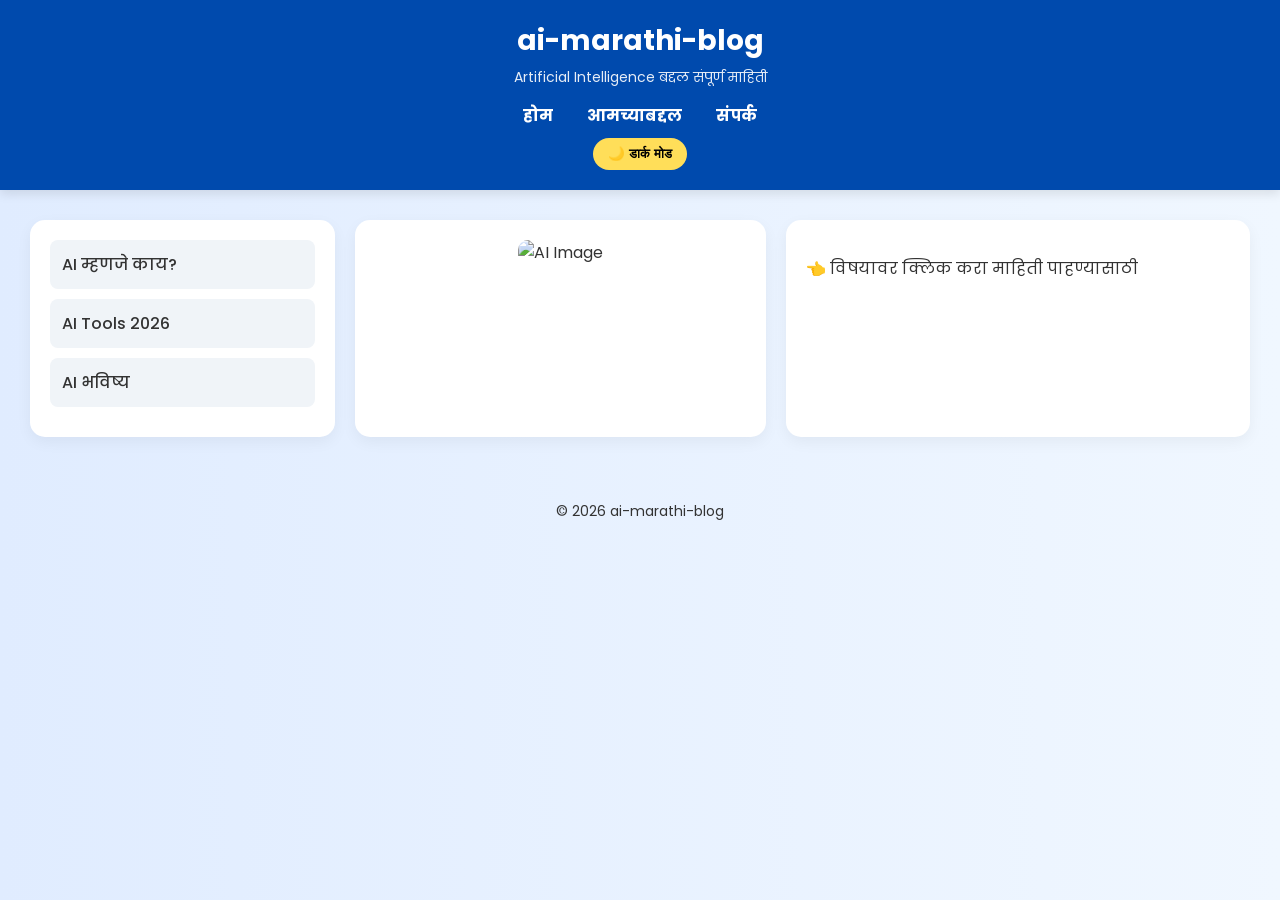
==== index.html @ ceb0c99f "Update index.html for localization and layout changes" ====
<!DOCTYPE html>
<html lang="mr">
<head>
    <meta charset="UTF-8">
    <meta name="viewport" content="width=device-width, initial-scale=1.0">
    <title>AI Marathi Blog - होम</title>
    <link href="https://fonts.googleapis.com/css2?family=Poppins:wght@300;400;600&display=swap" rel="stylesheet">
    <link rel="stylesheet" href="style.css">
</head>
<body>

<header>
    <h1>ai-marathi-blog</h1>
    <p>Artificial Intelligence बद्दल संपूर्ण माहिती</p>

    <nav style="margin-top: 15px;">
        <a href="index.html" style="color:white; margin: 0 15px; text-decoration:none; font-weight:bold;">होम</a>
        <a href="about.html" style="color:white; margin: 0 15px; text-decoration:none; font-weight:bold;">आमच्याबद्दल</a>
        <a href="contact.html" style="color:white; margin: 0 15px; text-decoration:none; font-weight:bold;">संपर्क</a>
    </nav>

    <button id="dark-mode-btn" onclick="toggleDarkMode()">🌙 डार्क मोड</button>
</header>

<div class="container">
    <div class="box box-left">
        <div class="topic" onclick="showContent('ai')">AI म्हणजे काय?</div>
        <div class="topic" onclick="showContent('tools')">AI Tools 2026</div>
        <div class="topic" onclick="showContent('future')">AI भविष्य</div>
    </div>

    <div class="box box-middle">
        <img src="https://images.unsplash.com/photo-1677442136019-21780ecad995" alt="AI Image">
    </div>

    <div class="box box-right" id="main-content">
        <p>👈 विषयावर क्लिक करा माहिती पाहण्यासाठी</p>
    </div>
</div>

<footer>
    <p>© 2026 ai-marathi-blog</p>
</footer>

<script src="script.js"></script>
</body>
</html>
---- style.css ----
/* बेसिक सेटिंग्स */
body {
    margin: 0;
    font-family: 'Poppins', sans-serif;
    background: linear-gradient(to right, #e0ecff, #f0f7ff);
    transition: 0.3s;
    color: #333;
}

/* हेडर - निळी पट्टी */
header {
    background: #004aad;
    color: white;
    text-align: center;
    padding: 20px;
    box-shadow: 0 4px 10px rgba(0,0,0,0.1);
}

header h1 { margin: 0; font-size: 28px; }
header p { margin: 5px 0; font-size: 14px; opacity: 0.9; }

/* डार्क मोड बटन */
#dark-mode-btn {
    background: #ffde59;
    border: none;
    padding: 8px 15px;
    border-radius: 20px;
    cursor: pointer;
    font-weight: bold;
    margin-top: 10px;
}

/* मेन कंटेनर */
.container {
    display: flex;
    padding: 30px;
    gap: 20px;
    justify-content: center;
}

.box-left, .box-middle, .box-right {
    background: white;
    padding: 20px;
    border-radius: 15px;
    box-shadow: 0 5px 15px rgba(0,0,0,0.05);
    transition: 0.3s;
}

.box-left { width: 25%; }
.box-middle { width: 35%; text-align: center; }
.box-right { width: 40%; line-height: 1.6; }

.box-middle img {
    width: 100%;
    border-radius: 10px;
}

.topic {
    padding: 12px;
    margin-bottom: 10px;
    background: #f0f4f8;
    border-radius: 8px;
    cursor: pointer;
    font-weight: 500;
}

.topic:hover { background: #007bff; color: white; }

/* --- डार्क मोड स्टाईल्स --- */
body.dark-mode {
    background: #121212 !important;
    color: #ffffff !important;
}

body.dark-mode .box-left, 
body.dark-mode .box-middle, 
body.dark-mode .box-right {
    background: #1e1e1e !important;
    color: white !important;
}

body.dark-mode header {
    background: linear-gradient(90deg, #000, #333) !important;
}

body.dark-mode .topic {
    background: #2d2d2d !important;
    color: white !important;
}

footer { text-align: center; padding: 20px; font-size: 14px; }
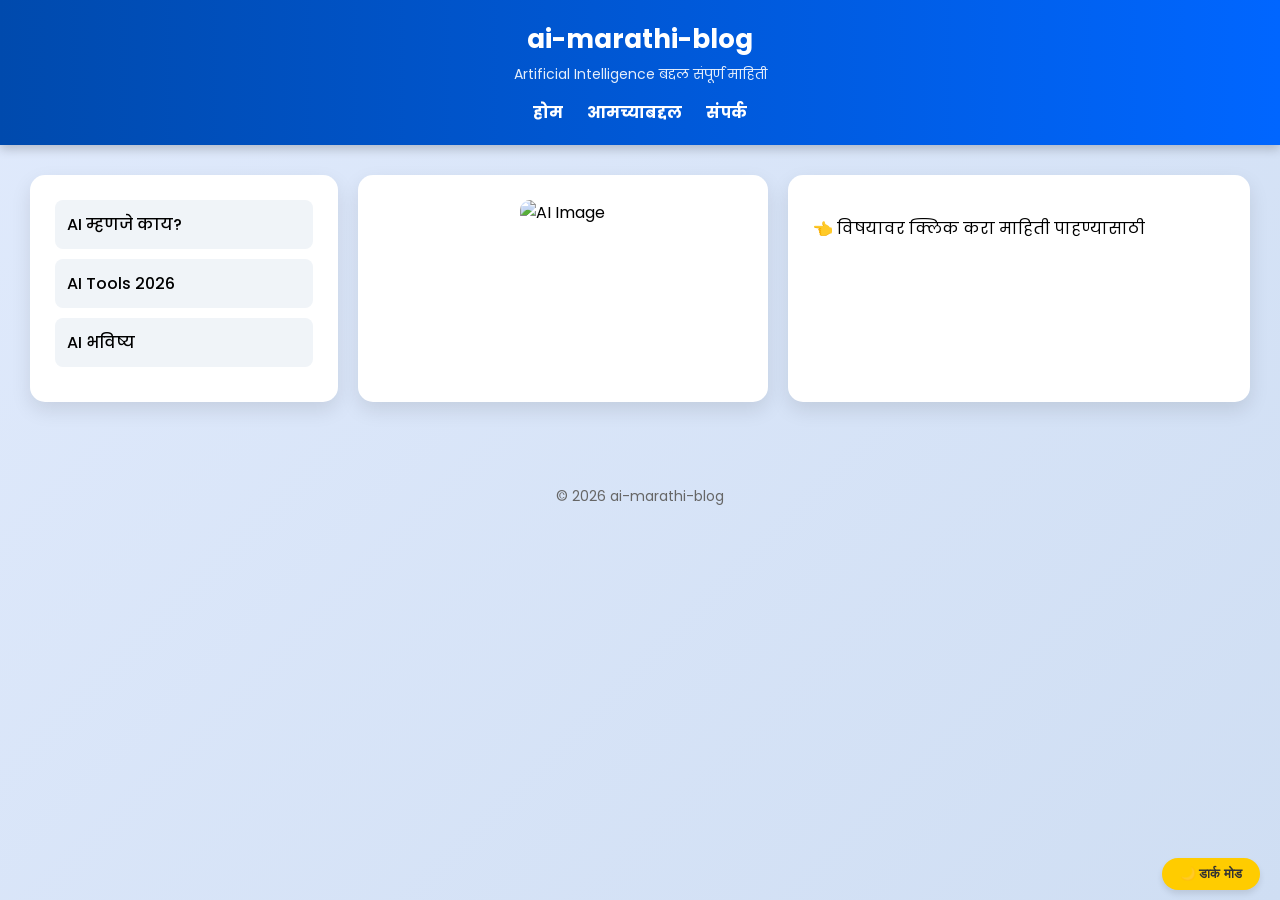
==== commit aa14bf26: "Redesign header with flexbox layout and styles" ====
--- a/index.html
+++ b/index.html
@@ -9,19 +9,25 @@
 </head>
 <body>
 
-<header>
-    <h1>ai-marathi-blog</h1>
-    <p>Artificial Intelligence बद्दल संपूर्ण माहिती</p>
+<header style="display: flex; justify-content: space-between; align-items: center; padding: 20px 40px; background: linear-gradient(to right, #004aad, #0066ff); color: white;">
+    
+    <div style="flex: 1;"></div> 
 
-    <nav style="margin-top: 15px;">
-        <a href="index.html" style="color:white; margin: 0 15px; text-decoration:none; font-weight:bold;">होम</a>
-        <a href="about.html" style="color:white; margin: 0 15px; text-decoration:none; font-weight:bold;">आमच्याबद्दल</a>
-        <a href="contact.html" style="color:white; margin: 0 15px; text-decoration:none; font-weight:bold;">संपर्क</a>
-    </nav>
+    <div style="flex: 2; text-align: center;">
+        <h1 style="margin: 0; font-size: 26px;">ai-marathi-blog</h1>
+        <p style="margin: 5px 0; font-size: 14px; opacity: 0.9;">Artificial Intelligence बद्दल संपूर्ण माहिती</p>
+        <nav style="margin-top: 15px;">
+            <a href="index.html" style="color:white; margin: 0 10px; text-decoration:none; font-weight:bold;">होम</a>
+            <a href="about.html" style="color:white; margin: 0 10px; text-decoration:none; font-weight:bold;">आमच्याबद्दल</a>
+            <a href="contact.html" style="color:white; margin: 0 10px; text-decoration:none; font-weight:bold;">संपर्क</a>
+        </nav>
+    </div>
 
-    <button id="dark-mode-btn" onclick="toggleDarkMode()">🌙 डार्क मोड</button>
+    <div style="flex: 1; text-align: right;">
+        <button id="dark-mode-btn" onclick="toggleDarkMode()" style="background:#ffcc00; color:#333; border:none; padding:8px 18px; border-radius:20px; cursor:pointer; font-weight:bold; box-shadow: 0 4px 6px rgba(0,0,0,0.1);">🌙 डार्क मोड</button>
+    </div>
+
 </header>
-
 <div class="container">
     <div class="box box-left">
         <div class="topic" onclick="showContent('ai')">AI म्हणजे काय?</div>
--- a/style.css
+++ b/style.css
@@ -1,36 +1,67 @@
-/* बेसिक सेटिंग्स */
+/* १. बेसिक सेटिंग्स */
 body {
+    font-family: 'Poppins', sans-serif;
     margin: 0;
-    font-family: 'Poppins', sans-serif;
-    background: linear-gradient(to right, #e0ecff, #f0f7ff);
-    transition: 0.3s;
-    color: #333;
+    padding: 0;
+    /* निळा आणि राखाडी रंगाचं सुंदर मिश्रण */
+    background: linear-gradient(135deg, #e0eafc 0%, #cfdef3 100%);
+    min-height: 100vh;
+}
+/* हेडर अधिक स्टायलिश करण्यासाठी */
+header {
+    background: #004aad; /* तुमचा मूळ निळा रंग */
+    background: linear-gradient(to right, #004aad, #0066ff); /* निळ्या रंगाची छटा */
+    color: white;
+    padding: 30px 20px;
+    text-align: center;
+    box-shadow: 0 4px 10px rgba(0,0,0,0.2);
 }
 
-/* हेडर - निळी पट्टी */
-header {
-    background: #004aad;
-    color: white;
-    text-align: center;
-    padding: 20px;
-    box-shadow: 0 4px 10px rgba(0,0,0,0.1);
+/* डार्क मोड बटन अधिक सुंदर करण्यासाठी */
+#dark-mode-btn {
+    background-color: #ffcc00; /* पिवळसर छटा जेणेकरून ते उठून दिसेल */
+    color: #333;
+    border: none;
+    padding: 10px 20px;
+    border-radius: 25px;
+    cursor: pointer;
+    font-weight: bold;
+    font-size: 14px;
+    box-shadow: 0 4px 15px rgba(0,0,0,0.2);
+    transition: 0.3s;
+}
+
+/* बटनवर माउस नेल्यावर होणारा बदल */
+#dark-mode-btn:hover {
+    background-color: #e6b800;
+    transform: scale(1.05); /* बटन थोडं मोठं होईल */
 }
 
 header h1 { margin: 0; font-size: 28px; }
 header p { margin: 5px 0; font-size: 14px; opacity: 0.9; }
 
-/* डार्क मोड बटन */
+/* ३. डार्क मोड बटन - उजव्या कोपऱ्यात खाली */
 #dark-mode-btn {
+    position: absolute;
+    right: 20px;
+    bottom: 10px;
     background: #ffde59;
     border: none;
-    padding: 8px 15px;
+    padding: 6px 15px;
     border-radius: 20px;
     cursor: pointer;
     font-weight: bold;
-    margin-top: 10px;
+    font-size: 13px;
+    box-shadow: 0 2px 5px rgba(0,0,0,0.2);
+    transition: 0.3s;
 }
 
-/* मेन कंटेनर */
+#dark-mode-btn:hover {
+    background: #f0c808;
+    transform: scale(1.05);
+}
+
+/* ४. मेन कंटेनर आणि बॉक्सेस */
 .container {
     display: flex;
     padding: 30px;
@@ -38,12 +69,14 @@
     justify-content: center;
 }
 
-.box-left, .box-middle, .box-right {
+.box {
     background: white;
-    padding: 20px;
-    border-radius: 15px;
-    box-shadow: 0 5px 15px rgba(0,0,0,0.05);
-    transition: 0.3s;
+    padding: 25px;
+    /* कोपरे थोडे गोल करण्यासाठी */
+    border-radius: 15px; 
+    /* सुंदर आणि हलकी सावली (Shadow) */
+    box-shadow: 0 8px 20px rgba(0, 0, 0, 0.1);
+    margin-bottom: 20px;
 }
 
 .box-left { width: 25%; }
@@ -53,8 +86,14 @@
 .box-middle img {
     width: 100%;
     border-radius: 10px;
+    transition: 0.4s;
 }
 
+.box-middle img:hover {
+    transform: scale(1.05);
+}
+
+/* ५. टॉपिक्स/बटन्स */
 .topic {
     padding: 12px;
     margin-bottom: 10px;
@@ -62,21 +101,27 @@
     border-radius: 8px;
     cursor: pointer;
     font-weight: 500;
+    transition: 0.3s;
 }
 
-.topic:hover { background: #007bff; color: white; }
+.topic:hover {
+    background: #007bff;
+    color: white;
+}
 
-/* --- डार्क मोड स्टाईल्स --- */
+/* ६. डार्क मोड ऍक्टिव्हेट झाल्यावर दिसणारे रंग */
 body.dark-mode {
     background: #121212 !important;
     color: #ffffff !important;
 }
 
+body.dark-mode .box, 
 body.dark-mode .box-left, 
 body.dark-mode .box-middle, 
 body.dark-mode .box-right {
     background: #1e1e1e !important;
     color: white !important;
+    box-shadow: 0 4px 15px rgba(255,255,255,0.05);
 }
 
 body.dark-mode header {
@@ -88,4 +133,10 @@
     color: white !important;
 }
 
-footer { text-align: center; padding: 20px; font-size: 14px; }
+/* ७. फूटर */
+footer {
+    text-align: center;
+    padding: 20px;
+    font-size: 14px;
+    color: #666;
+}
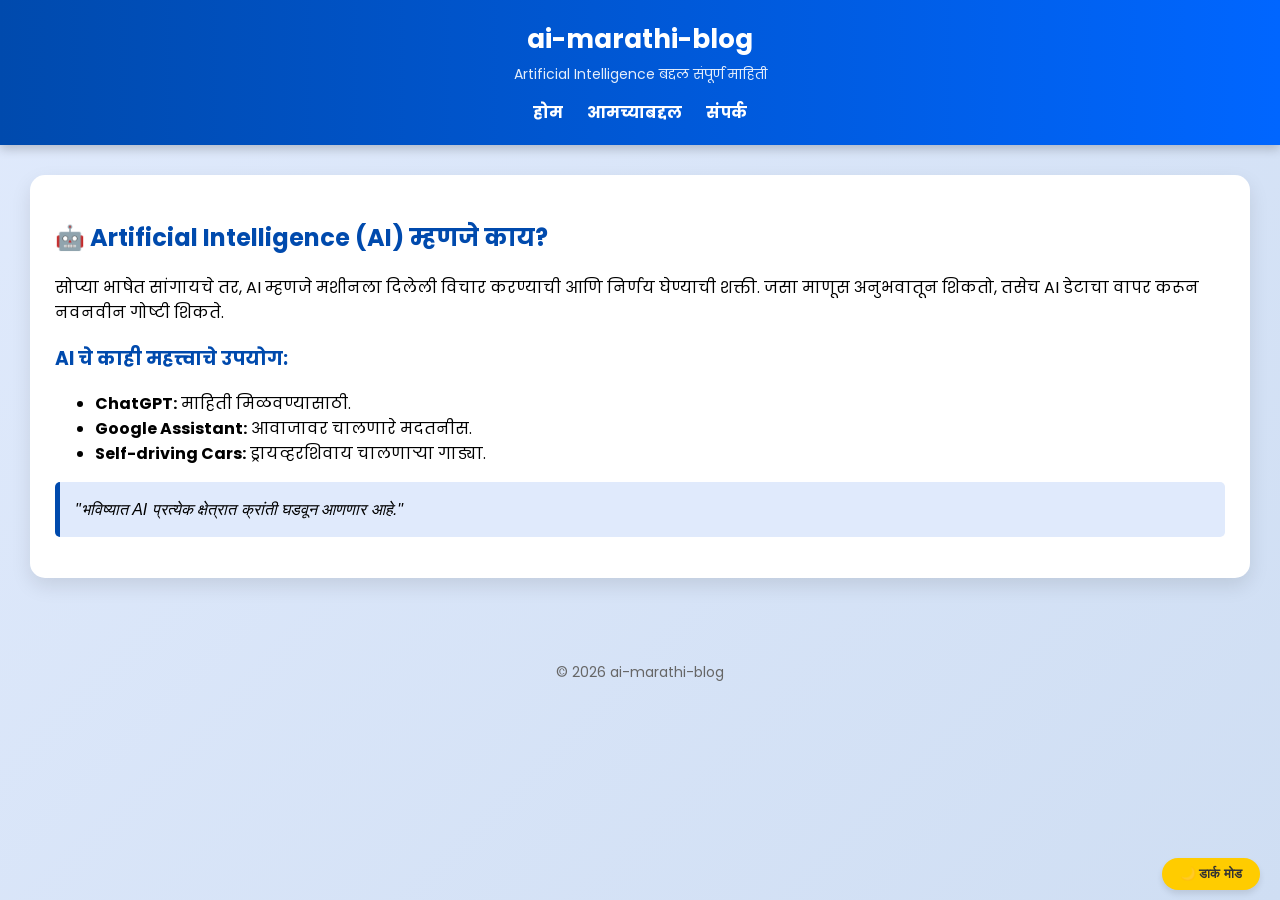
==== commit fb4e8da0: "Update index.html" ====
--- a/index.html
+++ b/index.html
@@ -27,20 +27,23 @@
         <button id="dark-mode-btn" onclick="toggleDarkMode()" style="background:#ffcc00; color:#333; border:none; padding:8px 18px; border-radius:20px; cursor:pointer; font-weight:bold; box-shadow: 0 4px 6px rgba(0,0,0,0.1);">🌙 डार्क मोड</button>
     </div>
 
-</header>
+</header> 
+
 <div class="container">
-    <div class="box box-left">
-        <div class="topic" onclick="showContent('ai')">AI म्हणजे काय?</div>
-        <div class="topic" onclick="showContent('tools')">AI Tools 2026</div>
-        <div class="topic" onclick="showContent('future')">AI भविष्य</div>
-    </div>
-
-    <div class="box box-middle">
-        <img src="https://images.unsplash.com/photo-1677442136019-21780ecad995" alt="AI Image">
-    </div>
-
-    <div class="box box-right" id="main-content">
-        <p>👈 विषयावर क्लिक करा माहिती पाहण्यासाठी</p>
+    <div class="box">
+        <h2 style="color: #004aad;">🤖 Artificial Intelligence (AI) म्हणजे काय?</h2>
+        <p>सोप्या भाषेत सांगायचे तर, AI म्हणजे मशीनला दिलेली विचार करण्याची आणि निर्णय घेण्याची शक्ती. जसा माणूस अनुभवातून शिकतो, तसेच AI डेटाचा वापर करून नवनवीन गोष्टी शिकते.</p>
+        
+        <h3 style="color: #004aad;">AI चे काही महत्त्वाचे उपयोग:</h3>
+        <ul>
+            <li><strong>ChatGPT:</strong> माहिती मिळवण्यासाठी.</li>
+            <li><strong>Google Assistant:</strong> आवाजावर चालणारे मदतनीस.</li>
+            <li><strong>Self-driving Cars:</strong> ड्रायव्हरशिवाय चालणाऱ्या गाड्या.</li>
+        </ul>
+        
+        <p style="background: #e0eafc; padding: 15px; border-left: 5px solid #004aad; border-radius: 5px;">
+            <em>"भविष्यात AI प्रत्येक क्षेत्रात क्रांती घडवून आणणार आहे."</em>
+        </p>
     </div>
 </div>
 
--- a/style.css
+++ b/style.css
@@ -9,14 +9,17 @@
 }
 /* हेडर अधिक स्टायलिश करण्यासाठी */
 header {
-    background: #004aad; /* तुमचा मूळ निळा रंग */
-    background: linear-gradient(to right, #004aad, #0066ff); /* निळ्या रंगाची छटा */
+    background: #004aad;
+    background: linear-gradient(to right, #004aad, #0066ff);
     color: white;
-    padding: 30px 20px;
+    padding: 15px 30px;
     text-align: center;
     box-shadow: 0 4px 10px rgba(0,0,0,0.2);
+    display: flex; /* हे महत्त्वाचे आहे */
+    justify-content: space-between;
+    align-items: center;
+    min-height: 80px;
 }
-
 /* डार्क मोड बटन अधिक सुंदर करण्यासाठी */
 #dark-mode-btn {
     background-color: #ffcc00; /* पिवळसर छटा जेणेकरून ते उठून दिसेल */
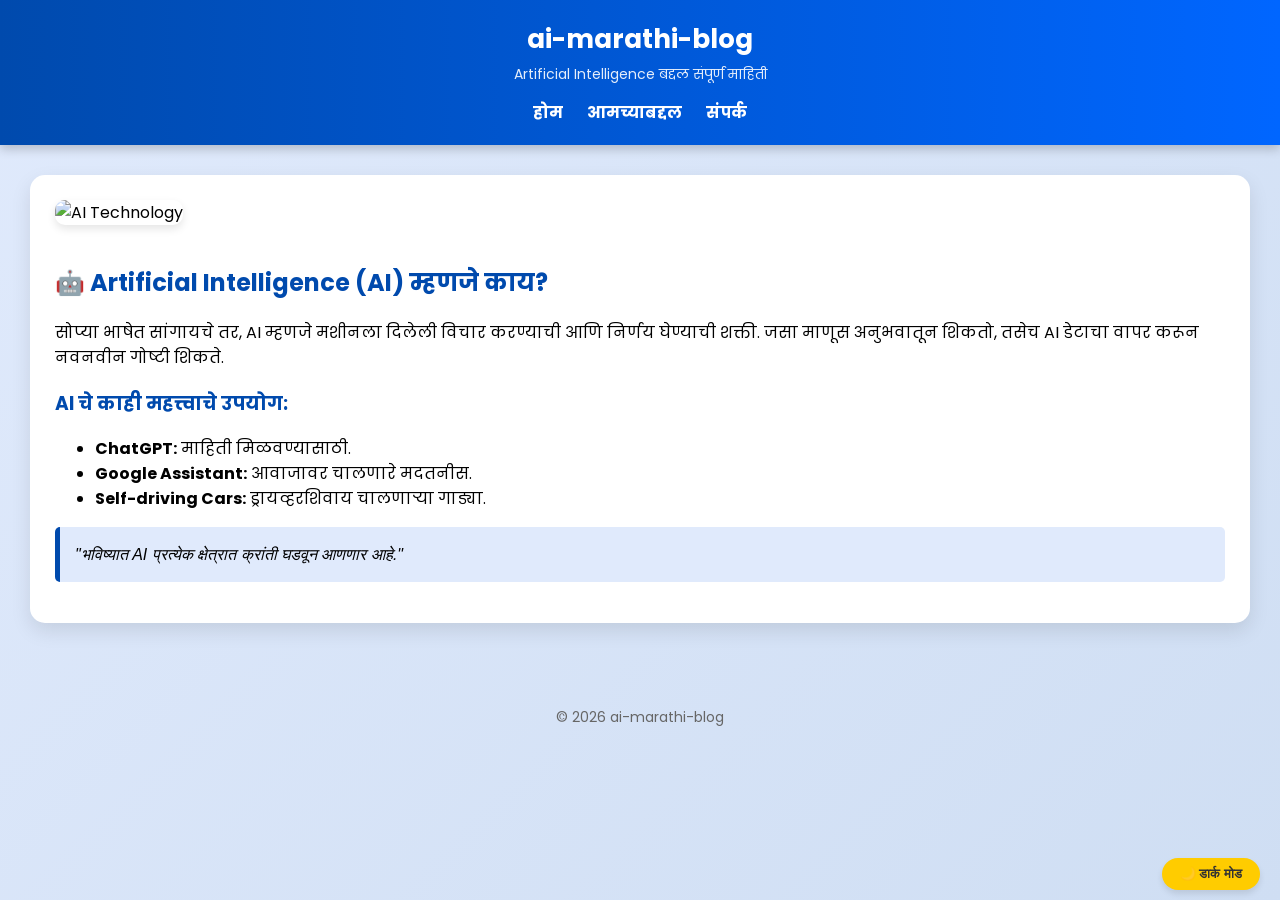
==== commit 1bd5bb98: "Update index.html" ====
--- a/index.html
+++ b/index.html
@@ -31,6 +31,7 @@
 
 <div class="container">
     <div class="box">
+        <img src="https://images.unsplash.com/photo-1677442136019-21780ecad995?auto=format&fit=crop&q=80&w=800" alt="AI Technology" style="width: 100%; height: auto; border-radius: 10px; margin-bottom: 20px; box-shadow: 0 4px 8px rgba(0,0,0,0.1);">
         <h2 style="color: #004aad;">🤖 Artificial Intelligence (AI) म्हणजे काय?</h2>
         <p>सोप्या भाषेत सांगायचे तर, AI म्हणजे मशीनला दिलेली विचार करण्याची आणि निर्णय घेण्याची शक्ती. जसा माणूस अनुभवातून शिकतो, तसेच AI डेटाचा वापर करून नवनवीन गोष्टी शिकते.</p>
         
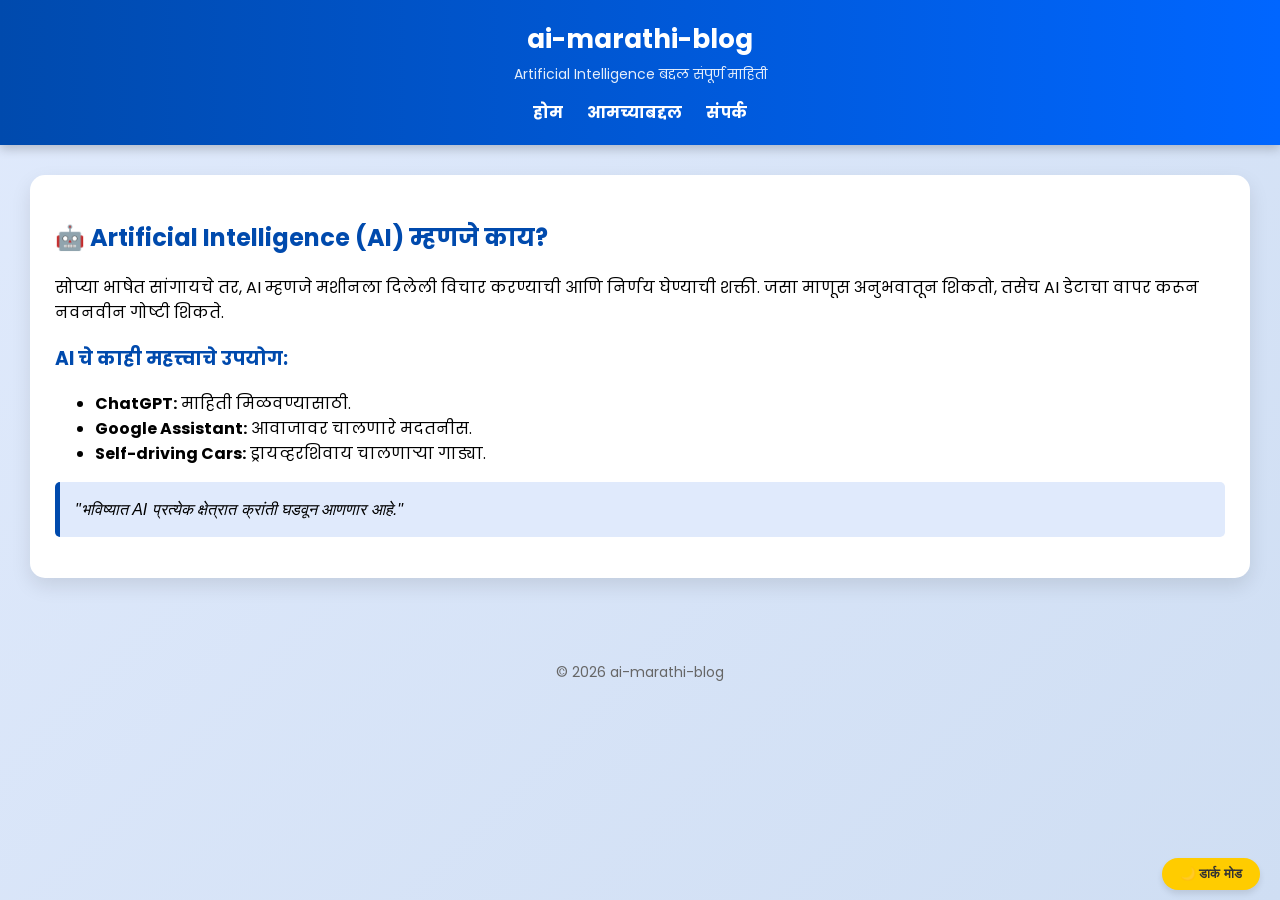
==== commit 86879d51: "Update index.html" ====
--- a/index.html
+++ b/index.html
@@ -31,7 +31,6 @@
 
 <div class="container">
     <div class="box">
-        <img src="https://images.unsplash.com/photo-1677442136019-21780ecad995?auto=format&fit=crop&q=80&w=800" alt="AI Technology" style="width: 100%; height: auto; border-radius: 10px; margin-bottom: 20px; box-shadow: 0 4px 8px rgba(0,0,0,0.1);">
         <h2 style="color: #004aad;">🤖 Artificial Intelligence (AI) म्हणजे काय?</h2>
         <p>सोप्या भाषेत सांगायचे तर, AI म्हणजे मशीनला दिलेली विचार करण्याची आणि निर्णय घेण्याची शक्ती. जसा माणूस अनुभवातून शिकतो, तसेच AI डेटाचा वापर करून नवनवीन गोष्टी शिकते.</p>
         
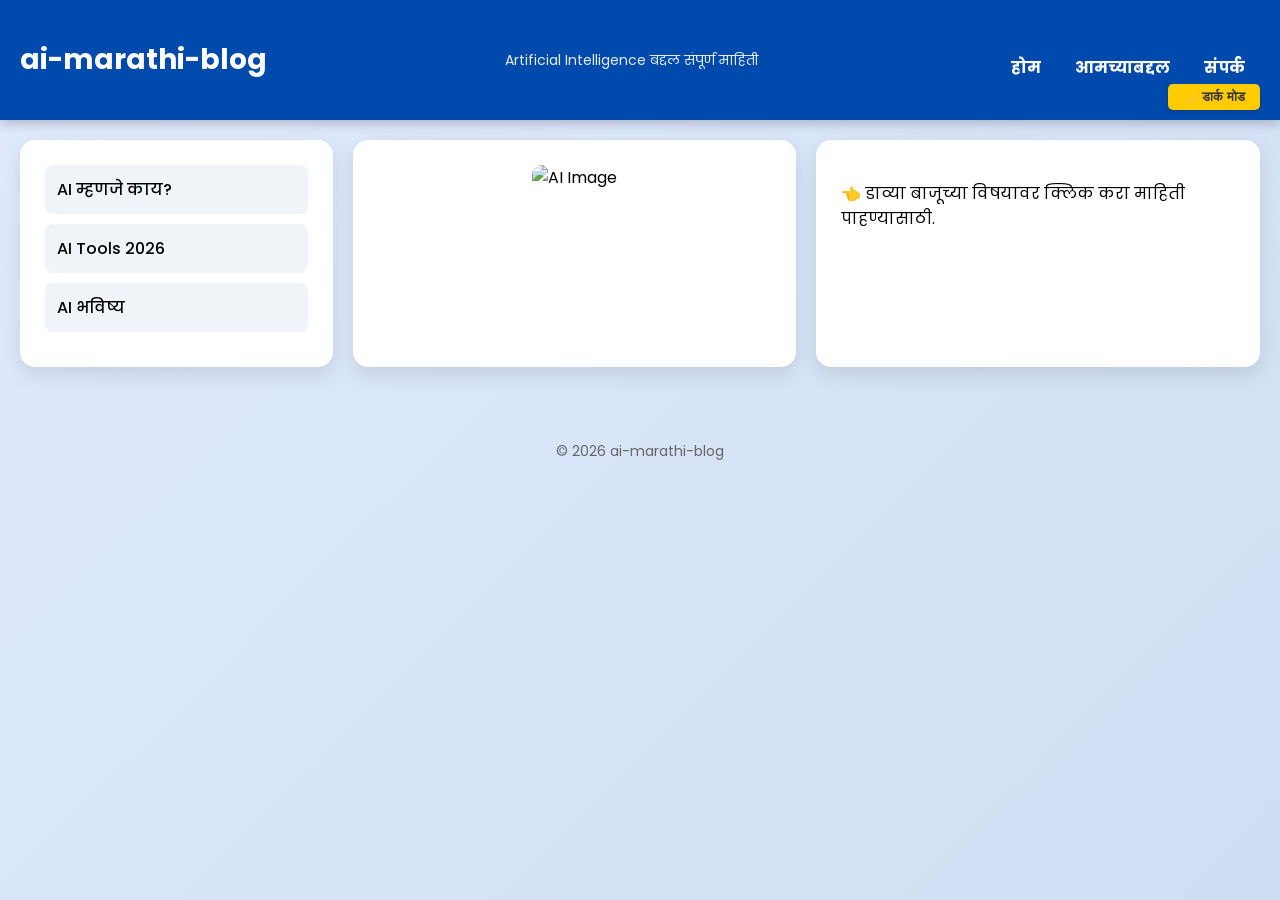
==== commit 9cf86e0e: "Refactor header and main content structure in index.html" ====
--- a/index.html
+++ b/index.html
@@ -8,45 +8,34 @@
     <link rel="stylesheet" href="style.css">
 </head>
 <body>
+<header style="background: #004aad; color: white; padding: 20px; text-align: center; position: relative;">
+    <h1>ai-marathi-blog</h1>
+    <p>Artificial Intelligence बद्दल संपूर्ण माहिती</p>
+    <nav style="margin-top: 15px;">
+        <a href="index.html" style="color:white; margin: 0 15px; text-decoration:none; font-weight:bold;">होम</a>
+        <a href="about.html" style="color:white; margin: 0 15px; text-decoration:none; font-weight:bold;">आमच्याबद्दल</a>
+        <a href="contact.html" style="color:white; margin: 0 15px; text-decoration:none; font-weight:bold;">संपर्क</a>
+    </nav>
+    <button id="dark-mode-btn" onclick="toggleDarkMode()" style="position: absolute; right: 20px; bottom: 10px; background: #ffcc00; color: #333; border: none; padding: 5px 15px; border-radius: 5px; cursor: pointer; font-weight: bold;">🌙 डार्क मोड</button>
+</header>
 
-<header style="display: flex; justify-content: space-between; align-items: center; padding: 20px 40px; background: linear-gradient(to right, #004aad, #0066ff); color: white;">
+<div class="container" style="display: flex; gap: 20px; padding: 20px; flex-wrap: wrap;">
     
-    <div style="flex: 1;"></div> 
-
-    <div style="flex: 2; text-align: center;">
-        <h1 style="margin: 0; font-size: 26px;">ai-marathi-blog</h1>
-        <p style="margin: 5px 0; font-size: 14px; opacity: 0.9;">Artificial Intelligence बद्दल संपूर्ण माहिती</p>
-        <nav style="margin-top: 15px;">
-            <a href="index.html" style="color:white; margin: 0 10px; text-decoration:none; font-weight:bold;">होम</a>
-            <a href="about.html" style="color:white; margin: 0 10px; text-decoration:none; font-weight:bold;">आमच्याबद्दल</a>
-            <a href="contact.html" style="color:white; margin: 0 10px; text-decoration:none; font-weight:bold;">संपर्क</a>
-        </nav>
+    <div class="box" style="flex: 1; min-width: 200px;">
+        <div class="topic" onclick="showContent('ai')">AI म्हणजे काय?</div>
+        <div class="topic" onclick="showContent('tools')">AI Tools 2026</div>
+        <div class="topic" onclick="showContent('future')">AI भविष्य</div>
     </div>
 
-    <div style="flex: 1; text-align: right;">
-        <button id="dark-mode-btn" onclick="toggleDarkMode()" style="background:#ffcc00; color:#333; border:none; padding:8px 18px; border-radius:20px; cursor:pointer; font-weight:bold; box-shadow: 0 4px 6px rgba(0,0,0,0.1);">🌙 डार्क मोड</button>
+    <div class="box" style="flex: 1.5; min-width: 300px; text-align: center;">
+        <img src="https://images.unsplash.com/photo-1677442136019-21780ecad995?auto=format&fit=crop&q=80&w=800" alt="AI Image" style="width: 100%; border-radius: 10px;">
     </div>
 
-</header> 
+    <div class="box" style="flex: 1.5; min-width: 300px;" id="main-content">
+        <p>👈 डाव्या बाजूच्या विषयावर क्लिक करा माहिती पाहण्यासाठी.</p>
+    </div>
 
-<div class="container">
-    <div class="box">
-        <h2 style="color: #004aad;">🤖 Artificial Intelligence (AI) म्हणजे काय?</h2>
-        <p>सोप्या भाषेत सांगायचे तर, AI म्हणजे मशीनला दिलेली विचार करण्याची आणि निर्णय घेण्याची शक्ती. जसा माणूस अनुभवातून शिकतो, तसेच AI डेटाचा वापर करून नवनवीन गोष्टी शिकते.</p>
-        
-        <h3 style="color: #004aad;">AI चे काही महत्त्वाचे उपयोग:</h3>
-        <ul>
-            <li><strong>ChatGPT:</strong> माहिती मिळवण्यासाठी.</li>
-            <li><strong>Google Assistant:</strong> आवाजावर चालणारे मदतनीस.</li>
-            <li><strong>Self-driving Cars:</strong> ड्रायव्हरशिवाय चालणाऱ्या गाड्या.</li>
-        </ul>
-        
-        <p style="background: #e0eafc; padding: 15px; border-left: 5px solid #004aad; border-radius: 5px;">
-            <em>"भविष्यात AI प्रत्येक क्षेत्रात क्रांती घडवून आणणार आहे."</em>
-        </p>
-    </div>
 </div>
-
 <footer>
     <p>© 2026 ai-marathi-blog</p>
 </footer>
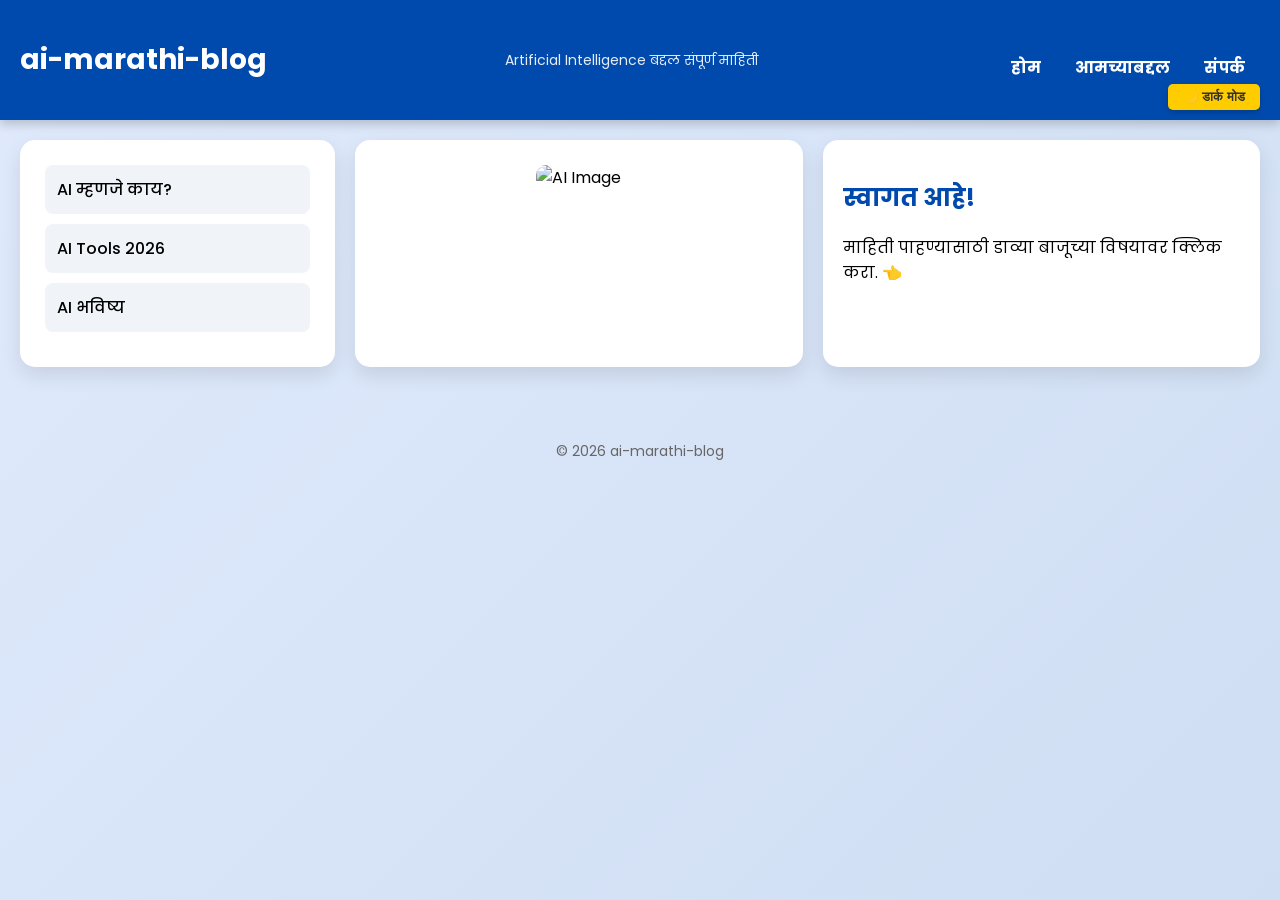
==== commit 56dccac9: "Update index.html" ====
--- a/index.html
+++ b/index.html
@@ -30,10 +30,14 @@
     <div class="box" style="flex: 1.5; min-width: 300px; text-align: center;">
         <img src="https://images.unsplash.com/photo-1677442136019-21780ecad995?auto=format&fit=crop&q=80&w=800" alt="AI Image" style="width: 100%; border-radius: 10px;">
     </div>
-
-    <div class="box" style="flex: 1.5; min-width: 300px;" id="main-content">
-        <p>👈 डाव्या बाजूच्या विषयावर क्लिक करा माहिती पाहण्यासाठी.</p>
+<div class="box" style="flex: 1.5; min-width: 300px; padding: 20px;" id="main-content">
+    <h2 id="content-title" style="color: #004aad;">स्वागत आहे!</h2>
+    <p id="content-text">माहिती पाहण्यासाठी डाव्या बाजूच्या विषयावर क्लिक करा. 👈</p>
+    
+    <div id="more-info-btn-div" style="display: none; margin-top: 20px;">
+        <a id="more-info-link" href="#" style="background: #004aad; color: white; padding: 10px 20px; text-decoration: none; border-radius: 5px; font-weight: bold;">आणखी माहितीसाठी येथे क्लिक करा</a>
     </div>
+</div>
 
 </div>
 <footer>
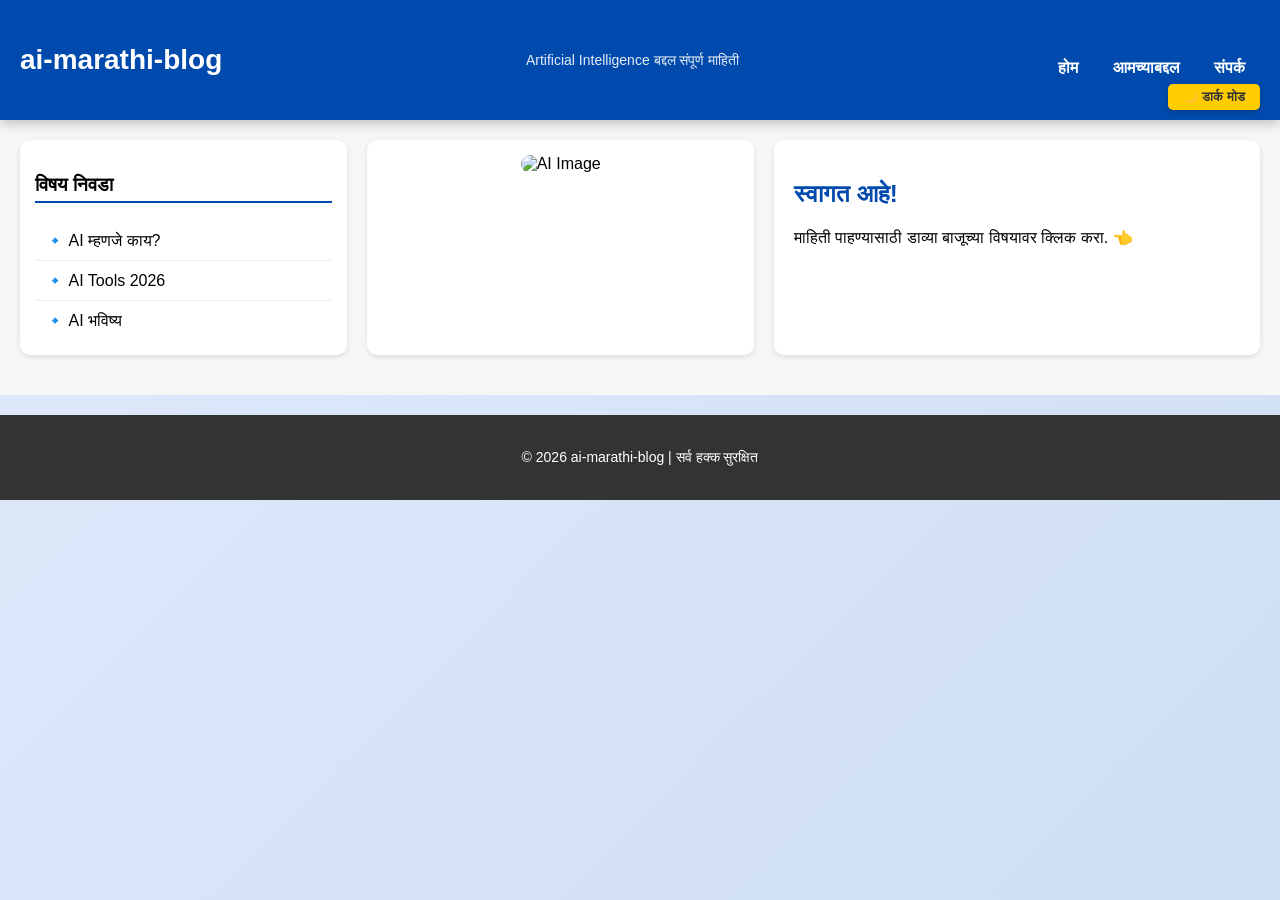
==== commit d3105299: "Update title and content structure in index.html" ====
--- a/index.html
+++ b/index.html
@@ -3,11 +3,11 @@
 <head>
     <meta charset="UTF-8">
     <meta name="viewport" content="width=device-width, initial-scale=1.0">
-    <title>AI Marathi Blog - होम</title>
-    <link href="https://fonts.googleapis.com/css2?family=Poppins:wght@300;400;600&display=swap" rel="stylesheet">
+    <title>ai-marathi-blog</title>
     <link rel="stylesheet" href="style.css">
 </head>
 <body>
+
 <header style="background: #004aad; color: white; padding: 20px; text-align: center; position: relative;">
     <h1>ai-marathi-blog</h1>
     <p>Artificial Intelligence बद्दल संपूर्ण माहिती</p>
@@ -19,31 +19,68 @@
     <button id="dark-mode-btn" onclick="toggleDarkMode()" style="position: absolute; right: 20px; bottom: 10px; background: #ffcc00; color: #333; border: none; padding: 5px 15px; border-radius: 5px; cursor: pointer; font-weight: bold;">🌙 डार्क मोड</button>
 </header>
 
-<div class="container" style="display: flex; gap: 20px; padding: 20px; flex-wrap: wrap;">
+<div class="container" style="display: flex; gap: 20px; padding: 20px; flex-wrap: wrap; background: #f4f7f6;">
     
-    <div class="box" style="flex: 1; min-width: 200px;">
-        <div class="topic" onclick="showContent('ai')">AI म्हणजे काय?</div>
-        <div class="topic" onclick="showContent('tools')">AI Tools 2026</div>
-        <div class="topic" onclick="showContent('future')">AI भविष्य</div>
+    <div class="box" style="flex: 1; min-width: 200px; background: white; padding: 15px; border-radius: 10px; box-shadow: 0 2px 5px rgba(0,0,0,0.1);">
+        <h3 style="border-bottom: 2px solid #004aad; padding-bottom: 5px;">विषय निवडा</h3>
+        <div style="cursor: pointer; padding: 10px; border-bottom: 1px solid #eee;" onclick="showContent('ai')">🔹 AI म्हणजे काय?</div>
+        <div style="cursor: pointer; padding: 10px; border-bottom: 1px solid #eee;" onclick="showContent('tools')">🔹 AI Tools 2026</div>
+        <div style="cursor: pointer; padding: 10px;" onclick="showContent('future')">🔹 AI भविष्य</div>
     </div>
 
-    <div class="box" style="flex: 1.5; min-width: 300px; text-align: center;">
+    <div class="box" style="flex: 1.2; min-width: 300px; background: white; padding: 15px; border-radius: 10px; text-align: center; box-shadow: 0 2px 5px rgba(0,0,0,0.1);">
         <img src="https://images.unsplash.com/photo-1677442136019-21780ecad995?auto=format&fit=crop&q=80&w=800" alt="AI Image" style="width: 100%; border-radius: 10px;">
     </div>
-<div class="box" style="flex: 1.5; min-width: 300px; padding: 20px;" id="main-content">
-    <h2 id="content-title" style="color: #004aad;">स्वागत आहे!</h2>
-    <p id="content-text">माहिती पाहण्यासाठी डाव्या बाजूच्या विषयावर क्लिक करा. 👈</p>
-    
-    <div id="more-info-btn-div" style="display: none; margin-top: 20px;">
-        <a id="more-info-link" href="#" style="background: #004aad; color: white; padding: 10px 20px; text-decoration: none; border-radius: 5px; font-weight: bold;">आणखी माहितीसाठी येथे क्लिक करा</a>
+
+    <div class="box" style="flex: 1.5; min-width: 300px; background: white; padding: 20px; border-radius: 10px; box-shadow: 0 2px 5px rgba(0,0,0,0.1);" id="main-content">
+        <h2 id="content-title" style="color: #004aad;">स्वागत आहे!</h2>
+        <p id="content-text">माहिती पाहण्यासाठी डाव्या बाजूच्या विषयावर क्लिक करा. 👈</p>
+        
+        <div id="more-info-btn-div" style="display: none; margin-top: 20px;">
+            <hr>
+            <p>या विषयावर सखोल लेख वाचण्यासाठी खालील बटनावर क्लिक करा:</p>
+            <a id="more-info-link" href="about.html" style="background: #004aad; color: white; padding: 10px 20px; text-decoration: none; border-radius: 5px; font-weight: bold; display: inline-block;">आणखी माहितीसाठी येथे क्लिक करा</a>
+        </div>
     </div>
+
 </div>
 
-</div>
-<footer>
-    <p>© 2026 ai-marathi-blog</p>
+<footer style="text-align: center; padding: 20px; background: #333; color: white; margin-top: 20px;">
+    <p>© 2026 ai-marathi-blog | सर्व हक्क सुरक्षित</p>
 </footer>
 
-<script src="script.js"></script>
+<script>
+function showContent(topic) {
+    var title = document.getElementById('content-title');
+    var text = document.getElementById('content-text');
+    var btnDiv = document.getElementById('more-info-btn-div');
+    var btnLink = document.getElementById('more-info-link');
+
+    if (topic === 'ai') {
+        title.innerText = "🤖 AI म्हणजे काय?";
+        text.innerText = "Artificial Intelligence (AI) म्हणजे मशीनला दिलेली विचार करण्याची आणि निर्णय घेण्याची शक्ती. जसा माणूस अनुभवातून शिकतो, तसेच AI डेटाचा वापर करून नवनवीन गोष्टी शिकते.";
+        btnLink.href = "about.html";
+        btnDiv.style.display = "block";
+    } 
+    else if (topic === 'tools') {
+        title.innerText = "🛠️ AI Tools 2026";
+        text.innerText = "2026 मध्ये चॅटबॉट्स आणि इमेज जनरेटर्सनी जग बदलले आहे. या टूल्समुळे कामाचा वेग १० पटीने वाढला आहे.";
+        btnLink.href = "about.html"; 
+        btnDiv.style.display = "block";
+    }
+    else if (topic === 'future') {
+        title.innerText = "🚀 AI भविष्य";
+        text.innerText = "भविष्यात AI डॉक्टरांना मदत करेल, शिक्षण सोपे करेल आणि मानवाचे अवघड प्रश्न सोडवण्यास मदत करेल.";
+        btnLink.href = "contact.html";
+        btnDiv.style.display = "block";
+    }
+}
+
+// डार्क मोडसाठी जुना फंक्शन (जर तुमच्या फाईलमध्ये असेल तर)
+function toggleDarkMode() {
+    document.body.classList.toggle('dark-mode');
+}
+</script>
+
 </body>
 </html>
